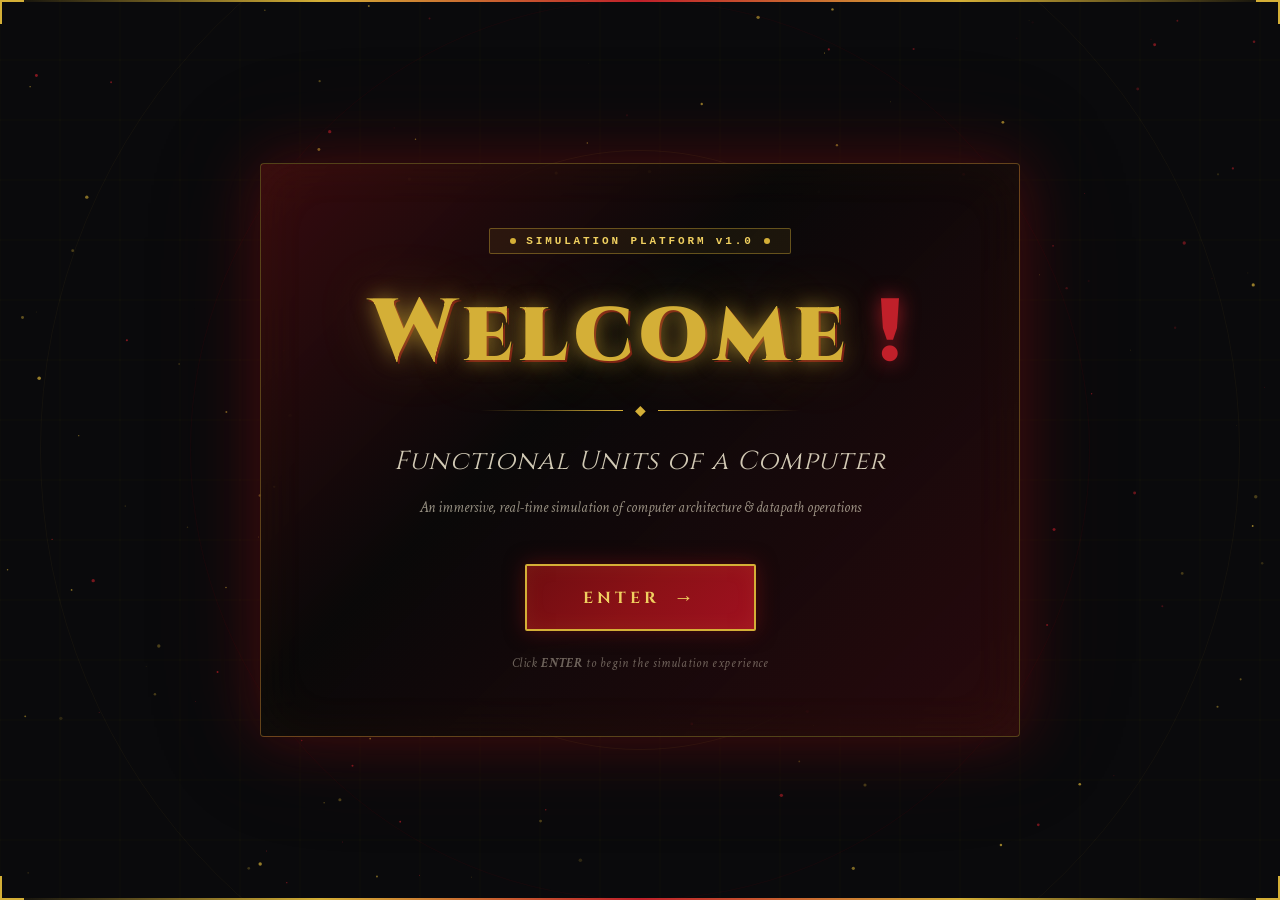
==== index.html @ 7f4de7ea "Add files via upload Add simulator" ====
<!DOCTYPE html>
<html lang="en">
<head>
  <meta charset="UTF-8" />
  <meta name="viewport" content="width=device-width, initial-scale=1.0" />
  <meta http-equiv="X-Content-Type-Options" content="nosniff" />
  <meta http-equiv="X-Frame-Options" content="SAMEORIGIN" />
  <meta name="description" content="Functional Units of a Computer – Interactive Simulation Platform" />
  <title>Functional Units of a Computer</title>
  <link rel="stylesheet" href="css/welcome.css" />
  <link rel="preconnect" href="https://fonts.googleapis.com" />
  <link href="https://fonts.googleapis.com/css2?family=Cinzel:wght@400;700;900&family=Crimson+Text:ital,wght@0,400;0,600;1,400;1,600&display=swap" rel="stylesheet" />
</head>
<body>
  <!-- Particle canvas background -->
  <canvas id="particleCanvas"></canvas>

  <!-- Animated background rings -->
  <div class="bg-rings">
    <div class="ring ring-1"></div>
    <div class="ring ring-2"></div>
    <div class="ring ring-3"></div>
  </div>

  <!-- Welcome container -->
  <div class="welcome-container" id="welcomeContainer">
    <!-- Decorative corner ornaments -->
    <span class="corner corner-tl"></span>
    <span class="corner corner-tr"></span>
    <span class="corner corner-bl"></span>
    <span class="corner corner-br"></span>

    <!-- Gold line accent -->
    <div class="gold-line-top"></div>

    <div class="welcome-inner">
      <!-- Badge -->
      <div class="badge">
        <span class="badge-dot"></span>
        <span class="badge-text">SIMULATION PLATFORM v1.0</span>
        <span class="badge-dot"></span>
      </div>

      <!-- Main welcome text -->
      <h1 class="welcome-heading">
        <span class="welcome-word">Welcome</span>
        <span class="welcome-exclaim">!</span>
      </h1>

      <!-- Decorative divider -->
      <div class="divider">
        <span class="divider-line"></span>
        <span class="divider-diamond">◆</span>
        <span class="divider-line"></span>
      </div>

      <!-- Topic name -->
      <h2 class="topic-name">
        <em>Functional Units of a Computer</em>
      </h2>

      <p class="subtitle">
        <em>An immersive, real-time simulation of computer architecture &amp; datapath operations</em>
      </p>

      <!-- Enter button -->
      <button class="enter-btn" id="enterBtn" onclick="enterSite()" aria-label="Enter the simulation">
        <span class="btn-inner">
          <span class="btn-text">ENTER</span>
          <span class="btn-arrow">→</span>
        </span>
        <span class="btn-glow"></span>
      </button>

      <!-- Scroll hint -->
      <p class="hint-text">Click <strong>ENTER</strong> to begin the simulation experience</p>
    </div>

    <div class="gold-line-bottom"></div>
  </div>

  <!-- Loading overlay (shown during transition) -->
  <div class="loading-overlay" id="loadingOverlay">
    <div class="loader-content">
      <div class="loader-ring"></div>
      <div class="loader-ring loader-ring-2"></div>
      <div class="loader-ring loader-ring-3"></div>
      <p class="loader-text">Initializing Simulation Engine…</p>
      <div class="loader-bar-wrap">
        <div class="loader-bar" id="loaderBar"></div>
      </div>
    </div>
  </div>

  <script src="js/particles.js"></script>
  <script>
    function enterSite() {
      const overlay = document.getElementById('loadingOverlay');
      const bar = document.getElementById('loaderBar');
      overlay.classList.add('active');
      let w = 0;
      const iv = setInterval(() => {
        w += Math.random() * 18 + 4;
        if (w >= 100) { w = 100; clearInterval(iv); setTimeout(() => { window.location.href = 'pages/main.html'; }, 400); }
        bar.style.width = w + '%';
      }, 90);
    }
    // Keyboard Enter support
    document.addEventListener('keydown', e => { if (e.key === 'Enter') enterSite(); });
  </script>
</body>
</html>
---- css/welcome.css ----
/* ============================================================
   WELCOME PAGE – Deep Red & Gold Glassmorphic Theme
   ============================================================ */

*, *::before, *::after { box-sizing: border-box; margin: 0; padding: 0; }

:root {
  --gold:       #D4AF37;
  --gold-light: #F0D060;
  --gold-dark:  #A07820;
  --red:        #6F0D11;
  --red-mid:    #8B1116;
  --red-bright: #C0202A;
  --charcoal:   #0A0A0C;
  --charcoal2:  #120D0E;
  --text-light: #F5ECD4;
}

html, body {
  height: 100%;
  overflow: hidden;
  font-family: 'Crimson Text', 'Times New Roman', serif;
  background: var(--charcoal);
  color: var(--text-light);
}

/* ---- Particle Canvas ---- */
#particleCanvas {
  position: fixed;
  inset: 0;
  z-index: 0;
  pointer-events: none;
}

/* ---- Background Rings ---- */
.bg-rings { position: fixed; inset: 0; z-index: 1; pointer-events: none; display: flex; align-items: center; justify-content: center; }
.ring {
  position: absolute;
  border-radius: 50%;
  border: 1px solid;
  animation: ringPulse 6s ease-in-out infinite;
}
.ring-1 { width: 600px; height: 600px; border-color: rgba(212,175,55,0.08); animation-delay: 0s; }
.ring-2 { width: 900px; height: 900px; border-color: rgba(111,13,17,0.12); animation-delay: 2s; }
.ring-3 { width: 1200px; height: 1200px; border-color: rgba(212,175,55,0.05); animation-delay: 4s; }
@keyframes ringPulse { 0%,100%{transform:scale(1);opacity:1} 50%{transform:scale(1.04);opacity:0.5} }

/* ---- Welcome Container ---- */
.welcome-container {
  position: relative;
  z-index: 10;
  min-height: 100vh;
  display: flex;
  flex-direction: column;
  align-items: center;
  justify-content: center;
  padding: 40px 20px;
}

/* Glass card */
.welcome-inner {
  background: linear-gradient(135deg,
    rgba(111,13,17,0.45) 0%,
    rgba(10,8,8,0.80) 40%,
    rgba(80,10,14,0.45) 100%);
  backdrop-filter: blur(24px) saturate(1.4);
  -webkit-backdrop-filter: blur(24px) saturate(1.4);
  border: 1px solid rgba(212,175,55,0.35);
  border-radius: 4px;
  padding: 64px 80px;
  max-width: 760px;
  width: 100%;
  text-align: center;
  box-shadow:
    0 0 60px rgba(111,13,17,0.5),
    0 0 120px rgba(111,13,17,0.2),
    inset 0 0 60px rgba(212,175,55,0.04);
  animation: cardFadeIn 1.2s ease forwards;
}
@keyframes cardFadeIn { from{opacity:0;transform:translateY(30px)} to{opacity:1;transform:translateY(0)} }

/* Corner ornaments */
.corner {
  position: absolute;
  width: 24px; height: 24px;
  border-color: var(--gold);
  border-style: solid;
}
.corner-tl { top: 0; left: 0; border-width: 2px 0 0 2px; }
.corner-tr { top: 0; right: 0; border-width: 2px 2px 0 0; }
.corner-bl { bottom: 0; left: 0; border-width: 0 0 2px 2px; }
.corner-br { bottom: 0; right: 0; border-width: 0 2px 2px 0; }

/* Gold accent lines */
.gold-line-top, .gold-line-bottom {
  position: absolute;
  left: 0; right: 0;
  height: 2px;
  background: linear-gradient(90deg, transparent, var(--gold), var(--red-bright), var(--gold), transparent);
  animation: lineSweep 3s ease-in-out infinite;
}
.gold-line-top { top: 0; }
.gold-line-bottom { bottom: 0; }
@keyframes lineSweep { 0%,100%{opacity:0.4} 50%{opacity:1} }

/* Badge */
.badge {
  display: inline-flex;
  align-items: center;
  gap: 10px;
  padding: 6px 20px;
  border: 1px solid rgba(212,175,55,0.4);
  border-radius: 2px;
  margin-bottom: 36px;
  background: rgba(212,175,55,0.08);
  letter-spacing: 0.18em;
}
.badge-text { font-size: 11px; color: var(--gold-light); font-family: 'Courier New', monospace; font-weight: 600; }
.badge-dot { width: 6px; height: 6px; background: var(--gold); border-radius: 50%; animation: dotBlink 1.5s ease infinite; }
@keyframes dotBlink { 0%,100%{opacity:1} 50%{opacity:0.2} }

/* Welcome heading */
.welcome-heading {
  font-family: 'Cinzel', 'Times New Roman', serif;
  font-size: clamp(52px, 8vw, 88px);
  font-weight: 900;
  line-height: 1.0;
  letter-spacing: 0.06em;
  color: var(--gold);
  text-shadow:
    0 0 20px rgba(212,175,55,0.6),
    0 0 60px rgba(212,175,55,0.3),
    2px 2px 0 var(--red);
  animation: textGlow 3s ease-in-out infinite;
}
.welcome-exclaim {
  color: var(--red-bright);
  text-shadow: 0 0 20px rgba(192,32,42,0.8);
}
@keyframes textGlow {
  0%,100%{ text-shadow: 0 0 20px rgba(212,175,55,0.6), 0 0 60px rgba(212,175,55,0.3), 2px 2px 0 var(--red); }
  50%{ text-shadow: 0 0 40px rgba(212,175,55,0.9), 0 0 100px rgba(212,175,55,0.5), 2px 2px 0 var(--red); }
}

/* Divider */
.divider {
  display: flex; align-items: center; gap: 12px;
  margin: 24px auto;
  width: 320px;
}
.divider-line { flex: 1; height: 1px; background: linear-gradient(90deg, transparent, var(--gold)); }
.divider-line:last-child { background: linear-gradient(90deg, var(--gold), transparent); }
.divider-diamond { color: var(--gold); font-size: 14px; }

/* Topic name */
.topic-name {
  font-family: 'Cinzel', 'Times New Roman', serif;
  font-size: clamp(18px, 3vw, 26px);
  font-weight: 400;
  color: var(--text-light);
  letter-spacing: 0.04em;
  margin-bottom: 16px;
  line-height: 1.4;
}
.topic-name em {
  font-style: italic;
  color: rgba(245,236,212,0.85);
}

/* Subtitle */
.subtitle {
  font-size: 15px;
  color: rgba(245,236,212,0.6);
  line-height: 1.6;
  margin-bottom: 44px;
  font-style: italic;
}

/* Enter button */
.enter-btn {
  position: relative;
  display: inline-flex;
  align-items: center;
  justify-content: center;
  padding: 0;
  border: none;
  background: none;
  cursor: pointer;
  outline: none;
  margin-bottom: 24px;
}
.btn-inner {
  display: inline-flex;
  align-items: center;
  gap: 14px;
  padding: 18px 56px;
  background: linear-gradient(135deg, var(--red) 0%, var(--red-mid) 50%, #A01020 100%);
  border: 2px solid var(--gold);
  border-radius: 2px;
  color: var(--gold-light);
  font-family: 'Cinzel', serif;
  font-size: 16px;
  font-weight: 700;
  letter-spacing: 0.25em;
  transition: all 0.3s ease;
  position: relative;
  z-index: 1;
  box-shadow: 0 0 20px rgba(111,13,17,0.6), inset 0 0 20px rgba(212,175,55,0.08);
}
.btn-arrow {
  font-size: 20px;
  transition: transform 0.3s ease;
}
.btn-glow {
  position: absolute;
  inset: -2px;
  border-radius: 2px;
  background: radial-gradient(ellipse, rgba(212,175,55,0.3), transparent 70%);
  opacity: 0;
  transition: opacity 0.3s ease;
}
.enter-btn:hover .btn-inner {
  background: linear-gradient(135deg, var(--red-mid) 0%, var(--red-bright) 50%, var(--red-mid) 100%);
  box-shadow: 0 0 40px rgba(192,32,42,0.6), 0 0 80px rgba(212,175,55,0.2), inset 0 0 30px rgba(212,175,55,0.1);
  color: #fff;
  transform: scale(1.03);
}
.enter-btn:hover .btn-arrow { transform: translateX(6px); }
.enter-btn:hover .btn-glow { opacity: 1; }
.enter-btn:active .btn-inner { transform: scale(0.98); }

/* Hint */
.hint-text {
  font-size: 13px;
  color: rgba(245,236,212,0.4);
  font-style: italic;
  letter-spacing: 0.05em;
}

/* ---- Loading Overlay ---- */
.loading-overlay {
  position: fixed;
  inset: 0;
  background: var(--charcoal);
  z-index: 1000;
  display: flex;
  align-items: center;
  justify-content: center;
  opacity: 0;
  pointer-events: none;
  transition: opacity 0.4s ease;
}
.loading-overlay.active { opacity: 1; pointer-events: all; }
.loader-content { text-align: center; position: relative; }
.loader-ring {
  width: 80px; height: 80px;
  border: 2px solid transparent;
  border-top-color: var(--gold);
  border-radius: 50%;
  margin: 0 auto 20px;
  animation: spin 1s linear infinite;
}
.loader-ring-2 {
  position: absolute; top: -10px; left: 50%; transform: translateX(-50%);
  width: 100px; height: 100px;
  border-top-color: var(--red-bright);
  animation-duration: 1.5s;
  animation-direction: reverse;
}
.loader-ring-3 {
  position: absolute; top: -20px; left: 50%; transform: translateX(-50%);
  width: 120px; height: 120px;
  border-top-color: rgba(212,175,55,0.3);
  animation-duration: 2s;
}
@keyframes spin { to{transform:rotate(360deg)} }
.loader-text {
  font-family: 'Courier New', monospace;
  font-size: 14px;
  color: var(--gold);
  letter-spacing: 0.1em;
  margin-top: 24px;
  margin-bottom: 20px;
  animation: textFade 1s ease infinite;
}
@keyframes textFade { 0%,100%{opacity:1} 50%{opacity:0.4} }
.loader-bar-wrap {
  width: 280px;
  height: 2px;
  background: rgba(255,255,255,0.1);
  border-radius: 1px;
  margin: 0 auto;
  overflow: hidden;
}
.loader-bar {
  height: 100%;
  width: 0%;
  background: linear-gradient(90deg, var(--red-bright), var(--gold));
  transition: width 0.09s ease;
  box-shadow: 0 0 8px var(--gold);
}

/* Responsive */
@media (max-width: 600px) {
  .welcome-inner { padding: 40px 24px; }
  .divider { width: 220px; }
}
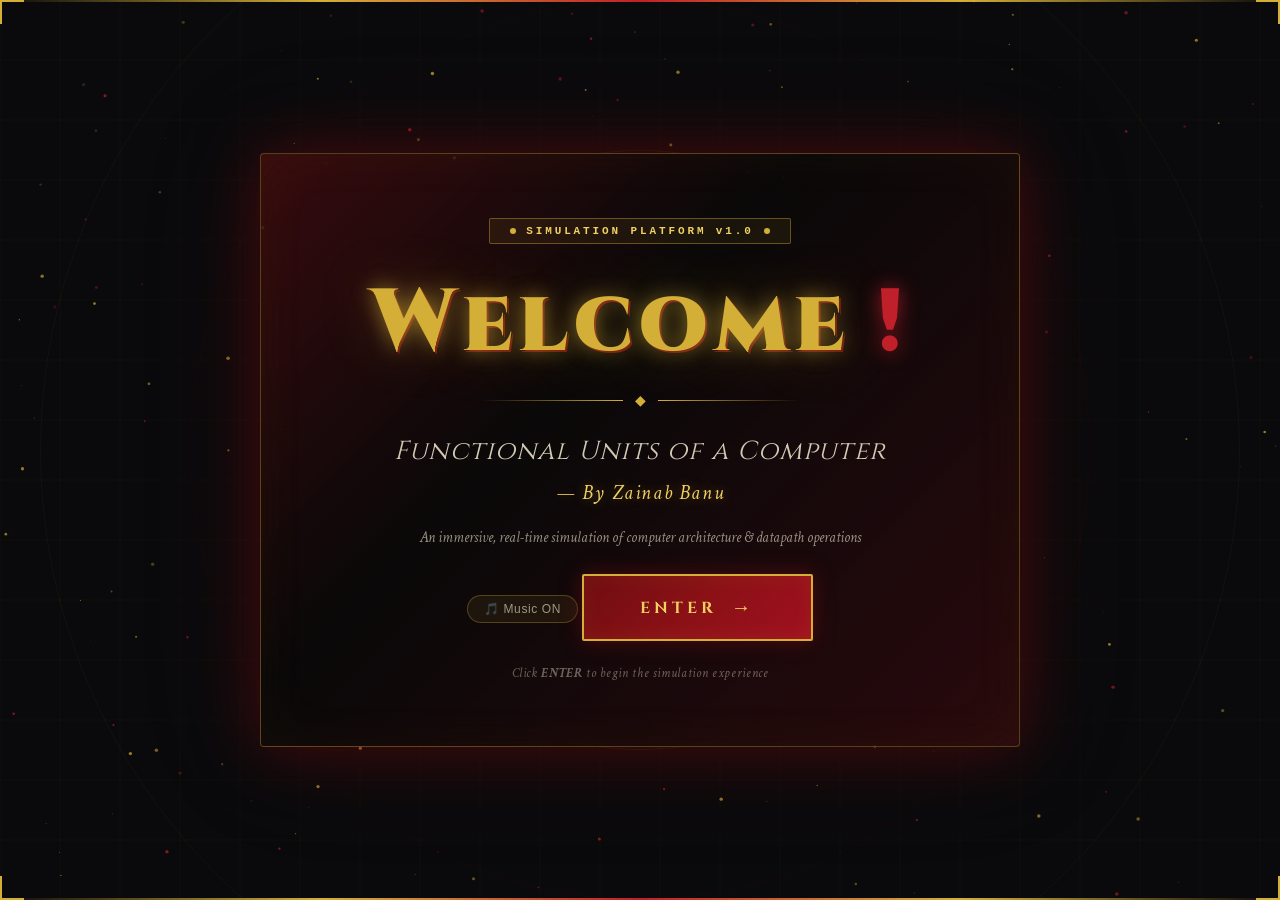
==== commit cb73c17a: "Add files via upload" ====
--- a/index.html
+++ b/index.html
@@ -12,6 +12,12 @@
   <link href="https://fonts.googleapis.com/css2?family=Cinzel:wght@400;700;900&family=Crimson+Text:ital,wght@0,400;0,600;1,400;1,600&display=swap" rel="stylesheet" />
 </head>
 <body>
+
+  <!-- Background Music (autoplay on page load, stops on ENTER) -->
+  <audio id="bgMusic" loop preload="auto">
+    <source src="assets/bgmusic.mp3" type="audio/mpeg" />
+  </audio>
+
   <!-- Particle canvas background -->
   <canvas id="particleCanvas"></canvas>
 
@@ -24,13 +30,10 @@
 
   <!-- Welcome container -->
   <div class="welcome-container" id="welcomeContainer">
-    <!-- Decorative corner ornaments -->
     <span class="corner corner-tl"></span>
     <span class="corner corner-tr"></span>
     <span class="corner corner-bl"></span>
     <span class="corner corner-br"></span>
-
-    <!-- Gold line accent -->
     <div class="gold-line-top"></div>
 
     <div class="welcome-inner">
@@ -59,9 +62,17 @@
         <em>Functional Units of a Computer</em>
       </h2>
 
+      <!-- Author credit -->
+      <p class="author-credit">— By Zainab Banu</p>
+
       <p class="subtitle">
         <em>An immersive, real-time simulation of computer architecture &amp; datapath operations</em>
       </p>
+
+      <!-- Music mute toggle -->
+      <button class="music-toggle" id="musicToggle" onclick="toggleMusic()" title="Toggle background music">
+        🎵 Music ON
+      </button>
 
       <!-- Enter button -->
       <button class="enter-btn" id="enterBtn" onclick="enterSite()" aria-label="Enter the simulation">
@@ -72,14 +83,13 @@
         <span class="btn-glow"></span>
       </button>
 
-      <!-- Scroll hint -->
       <p class="hint-text">Click <strong>ENTER</strong> to begin the simulation experience</p>
     </div>
 
     <div class="gold-line-bottom"></div>
   </div>
 
-  <!-- Loading overlay (shown during transition) -->
+  <!-- Loading overlay -->
   <div class="loading-overlay" id="loadingOverlay">
     <div class="loader-content">
       <div class="loader-ring"></div>
@@ -94,18 +104,46 @@
 
   <script src="js/particles.js"></script>
   <script>
+    const bgMusic = document.getElementById('bgMusic');
+    let musicOn = true;
+
+    // Autoplay music — browsers require a user interaction first.
+    // We attempt autoplay; if blocked, start on first click anywhere.
+    function tryPlay() {
+      bgMusic.volume = 0.45;
+      bgMusic.play().catch(() => {
+        // Autoplay blocked — wait for first interaction
+        document.addEventListener('click', () => { bgMusic.play(); }, { once: true });
+      });
+    }
+    tryPlay();
+
+    function toggleMusic() {
+      musicOn = !musicOn;
+      if (musicOn) { bgMusic.play(); document.getElementById('musicToggle').textContent = '🎵 Music ON'; }
+      else          { bgMusic.pause(); document.getElementById('musicToggle').textContent = '🔇 Music OFF'; }
+    }
+
     function enterSite() {
+      // Stop music when entering main page
+      bgMusic.pause();
+      bgMusic.currentTime = 0;
+
       const overlay = document.getElementById('loadingOverlay');
       const bar = document.getElementById('loaderBar');
       overlay.classList.add('active');
       let w = 0;
       const iv = setInterval(() => {
         w += Math.random() * 18 + 4;
-        if (w >= 100) { w = 100; clearInterval(iv); setTimeout(() => { window.location.href = 'pages/main.html'; }, 400); }
+        if (w >= 100) {
+          w = 100;
+          clearInterval(iv);
+          setTimeout(() => { window.location.href = 'pages/main.html'; }, 400);
+        }
         bar.style.width = w + '%';
       }, 90);
     }
-    // Keyboard Enter support
+
     document.addEventListener('keydown', e => { if (e.key === 'Enter') enterSite(); });
   </script>
 </body>
--- a/css/welcome.css
+++ b/css/welcome.css
@@ -159,12 +159,24 @@
   font-weight: 400;
   color: var(--text-light);
   letter-spacing: 0.04em;
-  margin-bottom: 16px;
+  margin-bottom: 10px;
   line-height: 1.4;
 }
 .topic-name em {
   font-style: italic;
   color: rgba(245,236,212,0.85);
+}
+
+/* Author credit */
+.author-credit {
+  font-family: 'Crimson Text', 'Times New Roman', serif;
+  font-size: 20px;
+  font-style: italic;
+  color: var(--gold-light);
+  letter-spacing: 0.08em;
+  margin-bottom: 20px;
+  text-shadow: 0 0 12px rgba(212,175,55,0.4);
+  animation: textGlow 3s ease-in-out infinite;
 }
 
 /* Subtitle */
@@ -172,9 +184,27 @@
   font-size: 15px;
   color: rgba(245,236,212,0.6);
   line-height: 1.6;
-  margin-bottom: 44px;
+  margin-bottom: 24px;
   font-style: italic;
 }
+
+/* Music toggle */
+.music-toggle {
+  display: inline-flex;
+  align-items: center;
+  gap: 6px;
+  padding: 6px 16px;
+  background: rgba(212,175,55,0.08);
+  border: 1px solid rgba(212,175,55,0.3);
+  border-radius: 20px;
+  color: rgba(245,236,212,0.6);
+  font-size: 12px;
+  cursor: pointer;
+  margin-bottom: 20px;
+  transition: all 0.2s;
+  letter-spacing: 0.05em;
+}
+.music-toggle:hover { background: rgba(212,175,55,0.15); color: var(--gold-light); border-color: var(--gold); }
 
 /* Enter button */
 .enter-btn {
@@ -207,97 +237,62 @@
   z-index: 1;
   box-shadow: 0 0 20px rgba(111,13,17,0.6), inset 0 0 20px rgba(212,175,55,0.08);
 }
-.btn-arrow {
-  font-size: 20px;
-  transition: transform 0.3s ease;
-}
+.btn-arrow { font-size: 20px; transition: transform 0.3s ease; }
 .btn-glow {
-  position: absolute;
-  inset: -2px;
-  border-radius: 2px;
+  position: absolute; inset: -2px; border-radius: 2px;
   background: radial-gradient(ellipse, rgba(212,175,55,0.3), transparent 70%);
-  opacity: 0;
-  transition: opacity 0.3s ease;
+  opacity: 0; transition: opacity 0.3s ease;
 }
 .enter-btn:hover .btn-inner {
   background: linear-gradient(135deg, var(--red-mid) 0%, var(--red-bright) 50%, var(--red-mid) 100%);
   box-shadow: 0 0 40px rgba(192,32,42,0.6), 0 0 80px rgba(212,175,55,0.2), inset 0 0 30px rgba(212,175,55,0.1);
-  color: #fff;
-  transform: scale(1.03);
+  color: #fff; transform: scale(1.03);
 }
 .enter-btn:hover .btn-arrow { transform: translateX(6px); }
 .enter-btn:hover .btn-glow { opacity: 1; }
 .enter-btn:active .btn-inner { transform: scale(0.98); }
 
 /* Hint */
-.hint-text {
-  font-size: 13px;
-  color: rgba(245,236,212,0.4);
-  font-style: italic;
-  letter-spacing: 0.05em;
-}
+.hint-text { font-size: 13px; color: rgba(245,236,212,0.4); font-style: italic; letter-spacing: 0.05em; }
 
 /* ---- Loading Overlay ---- */
 .loading-overlay {
-  position: fixed;
-  inset: 0;
-  background: var(--charcoal);
-  z-index: 1000;
-  display: flex;
-  align-items: center;
-  justify-content: center;
-  opacity: 0;
-  pointer-events: none;
-  transition: opacity 0.4s ease;
+  position: fixed; inset: 0; background: var(--charcoal); z-index: 1000;
+  display: flex; align-items: center; justify-content: center;
+  opacity: 0; pointer-events: none; transition: opacity 0.4s ease;
 }
 .loading-overlay.active { opacity: 1; pointer-events: all; }
 .loader-content { text-align: center; position: relative; }
 .loader-ring {
-  width: 80px; height: 80px;
-  border: 2px solid transparent;
-  border-top-color: var(--gold);
-  border-radius: 50%;
-  margin: 0 auto 20px;
-  animation: spin 1s linear infinite;
+  width: 80px; height: 80px; border: 2px solid transparent;
+  border-top-color: var(--gold); border-radius: 50%;
+  margin: 0 auto 20px; animation: spin 1s linear infinite;
 }
 .loader-ring-2 {
   position: absolute; top: -10px; left: 50%; transform: translateX(-50%);
-  width: 100px; height: 100px;
-  border-top-color: var(--red-bright);
-  animation-duration: 1.5s;
-  animation-direction: reverse;
+  width: 100px; height: 100px; border-top-color: var(--red-bright);
+  animation-duration: 1.5s; animation-direction: reverse;
 }
 .loader-ring-3 {
   position: absolute; top: -20px; left: 50%; transform: translateX(-50%);
-  width: 120px; height: 120px;
-  border-top-color: rgba(212,175,55,0.3);
+  width: 120px; height: 120px; border-top-color: rgba(212,175,55,0.3);
   animation-duration: 2s;
 }
 @keyframes spin { to{transform:rotate(360deg)} }
 .loader-text {
-  font-family: 'Courier New', monospace;
-  font-size: 14px;
-  color: var(--gold);
-  letter-spacing: 0.1em;
-  margin-top: 24px;
-  margin-bottom: 20px;
+  font-family: 'Courier New', monospace; font-size: 14px; color: var(--gold);
+  letter-spacing: 0.1em; margin-top: 24px; margin-bottom: 20px;
   animation: textFade 1s ease infinite;
 }
 @keyframes textFade { 0%,100%{opacity:1} 50%{opacity:0.4} }
 .loader-bar-wrap {
-  width: 280px;
-  height: 2px;
-  background: rgba(255,255,255,0.1);
-  border-radius: 1px;
-  margin: 0 auto;
-  overflow: hidden;
+  width: 280px; height: 2px; background: rgba(255,255,255,0.1);
+  border-radius: 1px; margin: 0 auto; overflow: hidden;
 }
 .loader-bar {
-  height: 100%;
-  width: 0%;
+  height: 100%; width: 0%;
   background: linear-gradient(90deg, var(--red-bright), var(--gold));
-  transition: width 0.09s ease;
-  box-shadow: 0 0 8px var(--gold);
+  transition: width 0.09s ease; box-shadow: 0 0 8px var(--gold);
 }
 
 /* Responsive */
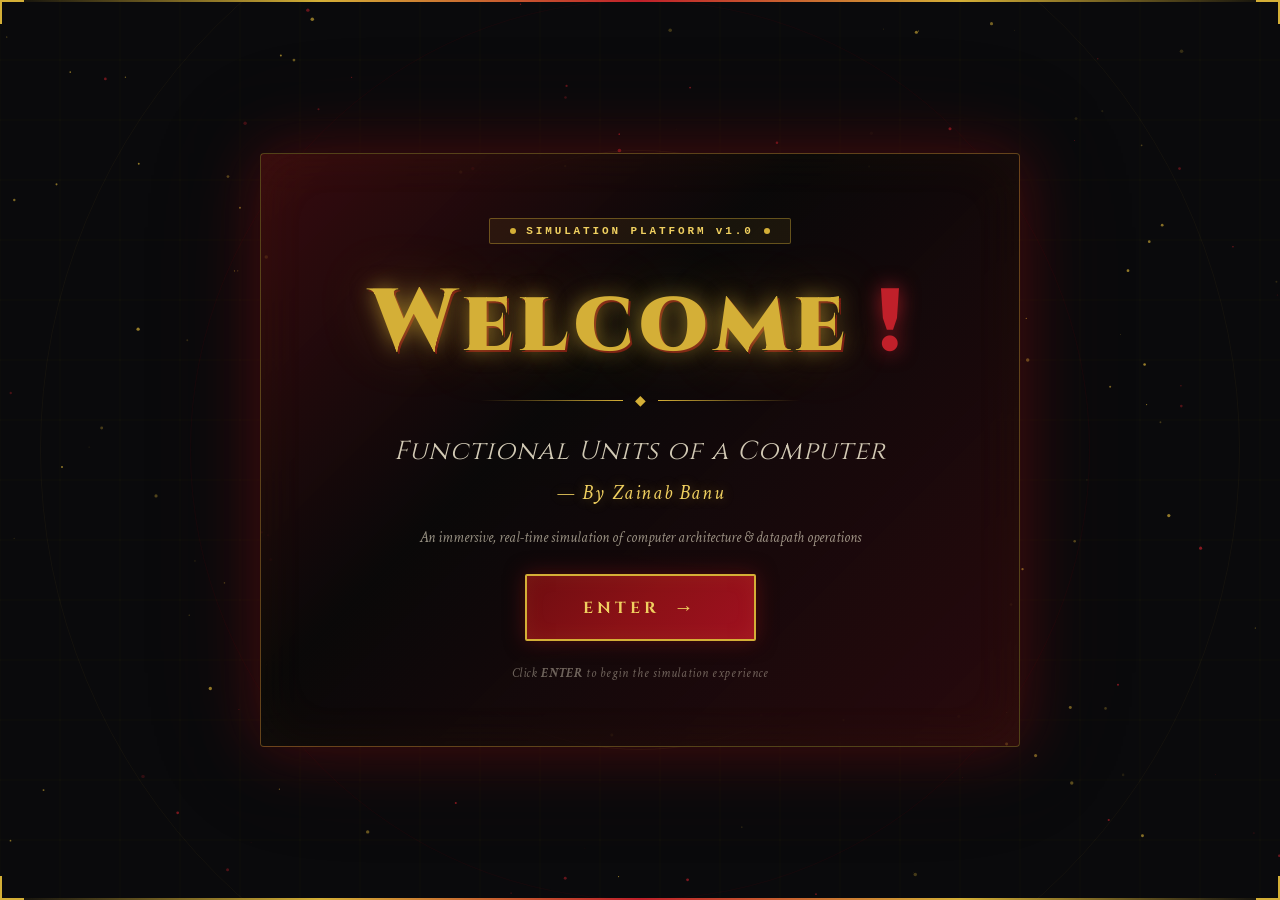
==== commit ea58eaf8: "Add files via upload" ====
--- a/index.html
+++ b/index.html
@@ -69,11 +69,6 @@
         <em>An immersive, real-time simulation of computer architecture &amp; datapath operations</em>
       </p>
 
-      <!-- Music mute toggle -->
-      <button class="music-toggle" id="musicToggle" onclick="toggleMusic()" title="Toggle background music">
-        🎵 Music ON
-      </button>
-
       <!-- Enter button -->
       <button class="enter-btn" id="enterBtn" onclick="enterSite()" aria-label="Enter the simulation">
         <span class="btn-inner">
@@ -105,24 +100,16 @@
   <script src="js/particles.js"></script>
   <script>
     const bgMusic = document.getElementById('bgMusic');
-    let musicOn = true;
 
     // Autoplay music — browsers require a user interaction first.
     // We attempt autoplay; if blocked, start on first click anywhere.
     function tryPlay() {
       bgMusic.volume = 0.45;
       bgMusic.play().catch(() => {
-        // Autoplay blocked — wait for first interaction
         document.addEventListener('click', () => { bgMusic.play(); }, { once: true });
       });
     }
     tryPlay();
-
-    function toggleMusic() {
-      musicOn = !musicOn;
-      if (musicOn) { bgMusic.play(); document.getElementById('musicToggle').textContent = '🎵 Music ON'; }
-      else          { bgMusic.pause(); document.getElementById('musicToggle').textContent = '🔇 Music OFF'; }
-    }
 
     function enterSite() {
       // Stop music when entering main page
